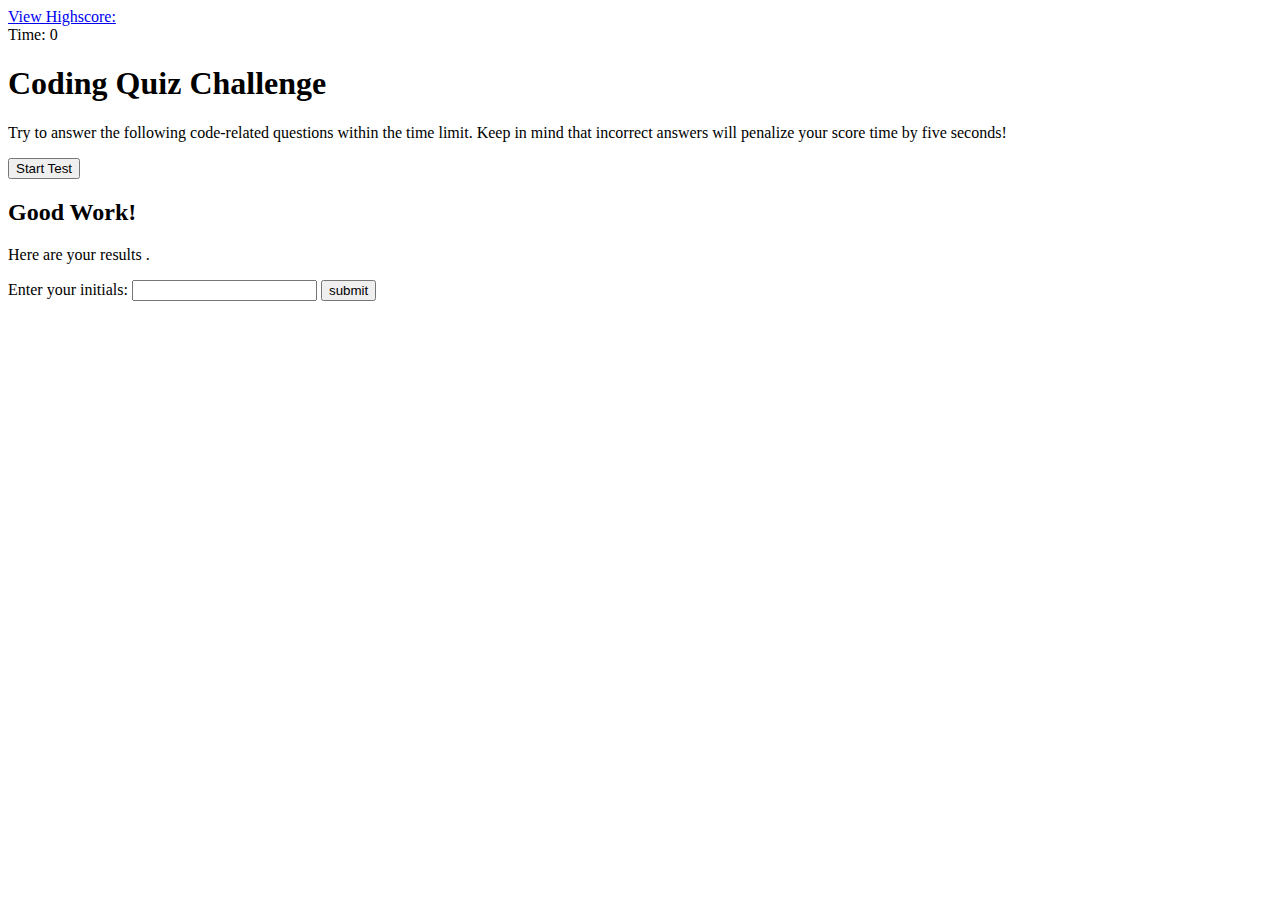
==== index.html @ d6ab4eda "initial commit" ====
<!DOCTYPE html>
<html lang="en">

<head>
  <meta charset="UTF-8" />
  <meta http-equiv="X-UA-Compatible" content="IE=edge" />
  <meta name="viewport" content="width=device-width, initial-scale=1.0" />
  <link rel="stylesheet" href="assets/reset.css" />
  <link href="https://cdn.jsdelivr.net/npm/bootstrap@5.1.0/dist/css/bootstrap.min.css" rel="stylesheet"
    integrity="sha384-KyZXEAg3QhqLMpG8r+8fhAXLRk2vvoC2f3B09zVXn8CA5QIVfZOJ3BCsw2P0p/We" crossorigin="anonymous">
  <link rel="stylesheet" type="text/css" href="./assets/style.css" />
  <link href="https://fonts.googleapis.com/css2?family=Fjalla+One&family=Libre+Baskerville&display=swap"
    rel="stylesheet">

  <title>API Coding Quiz</title>
</head>

<body>
  <header class="header">
    <div class="view-high-score"><a href="highscores.html"> View Highscore: </a><span class="high-score"></span></div>
    <div class="div-time">Time: <span class="time">0</span></div>
  </header>

  <main>
    <section>
      <div class="instructions">
        <h1>Coding Quiz Challenge</h1>
        <p>Try to answer the following code-related questions within the time limit. Keep in mind that incorrect answers
          will penalize your score time by five seconds! </p>
        <button type="button" class="start-button">Start Test</button>
      </div>
      <div class="test-area">
        <div class="questions" id="ques-tion">

        </div>
        <div id="choices" class="choices">

        </div>
        <div id="comment" class="comment"></div>
      </div>

      <div id="result-window" class="display">
        <h2>Good Work!</h2>
        <p>Here are your results <span class="results"></span>.</p>
        <form>
          Enter your initials: <input type="text" id="initials" maxlength="3">
          <button id="submit">submit</button>
        </form>
      </div>

    </section>

  </main>

  <script src="./assets/app.js"></script>
</body>

</html>
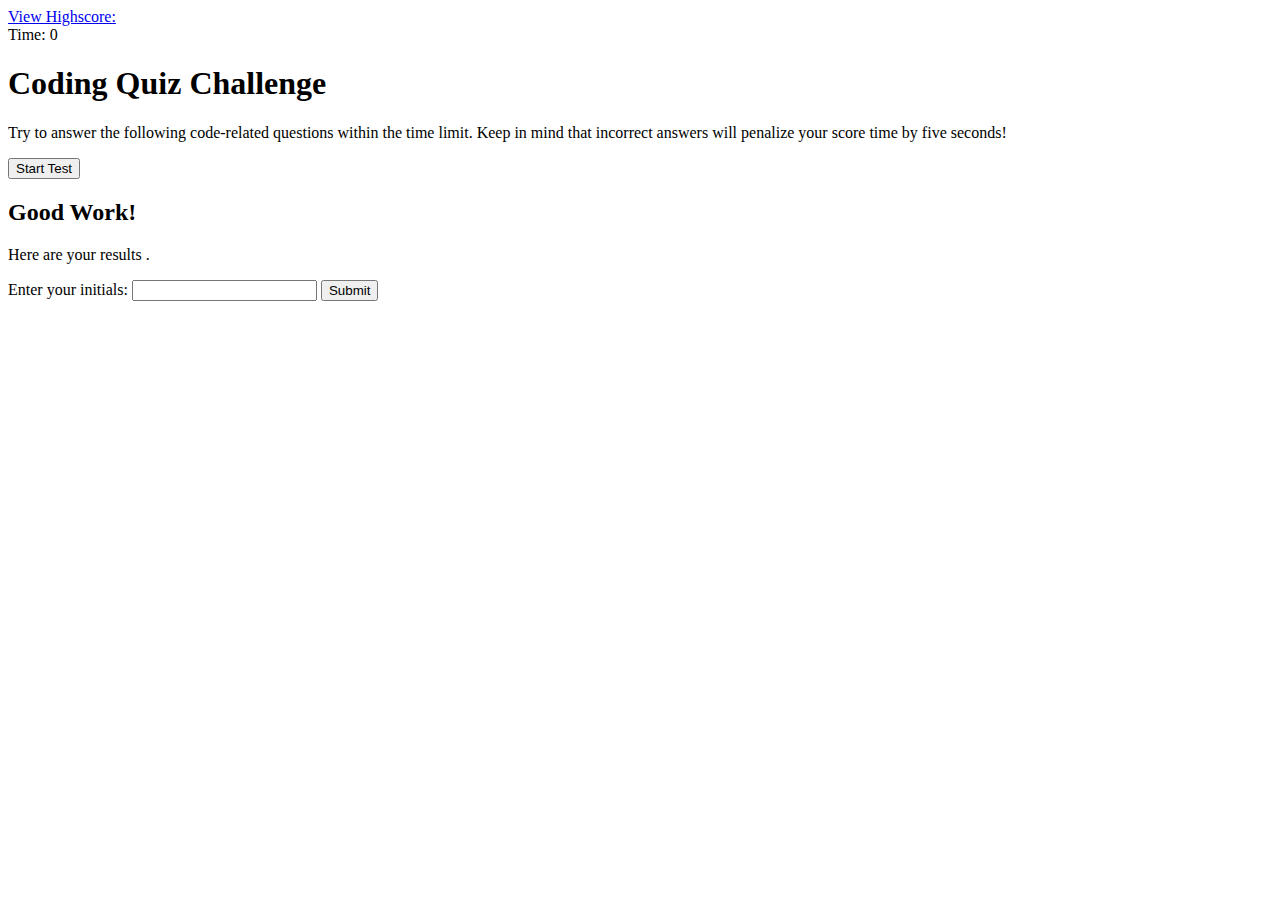
==== commit 9ea1f20a: "made minor changes and added scores JS" ====
--- a/index.html
+++ b/index.html
@@ -39,12 +39,12 @@
         <div id="comment" class="comment"></div>
       </div>
 
-      <div id="result-window" class="display">
+      <div id="result-window" class="result-screen">
         <h2>Good Work!</h2>
         <p>Here are your results <span class="results"></span>.</p>
         <form>
           Enter your initials: <input type="text" id="initials" maxlength="3">
-          <button id="submit">submit</button>
+          <button type="button" id="submit">Submit</button>
         </form>
       </div>
 
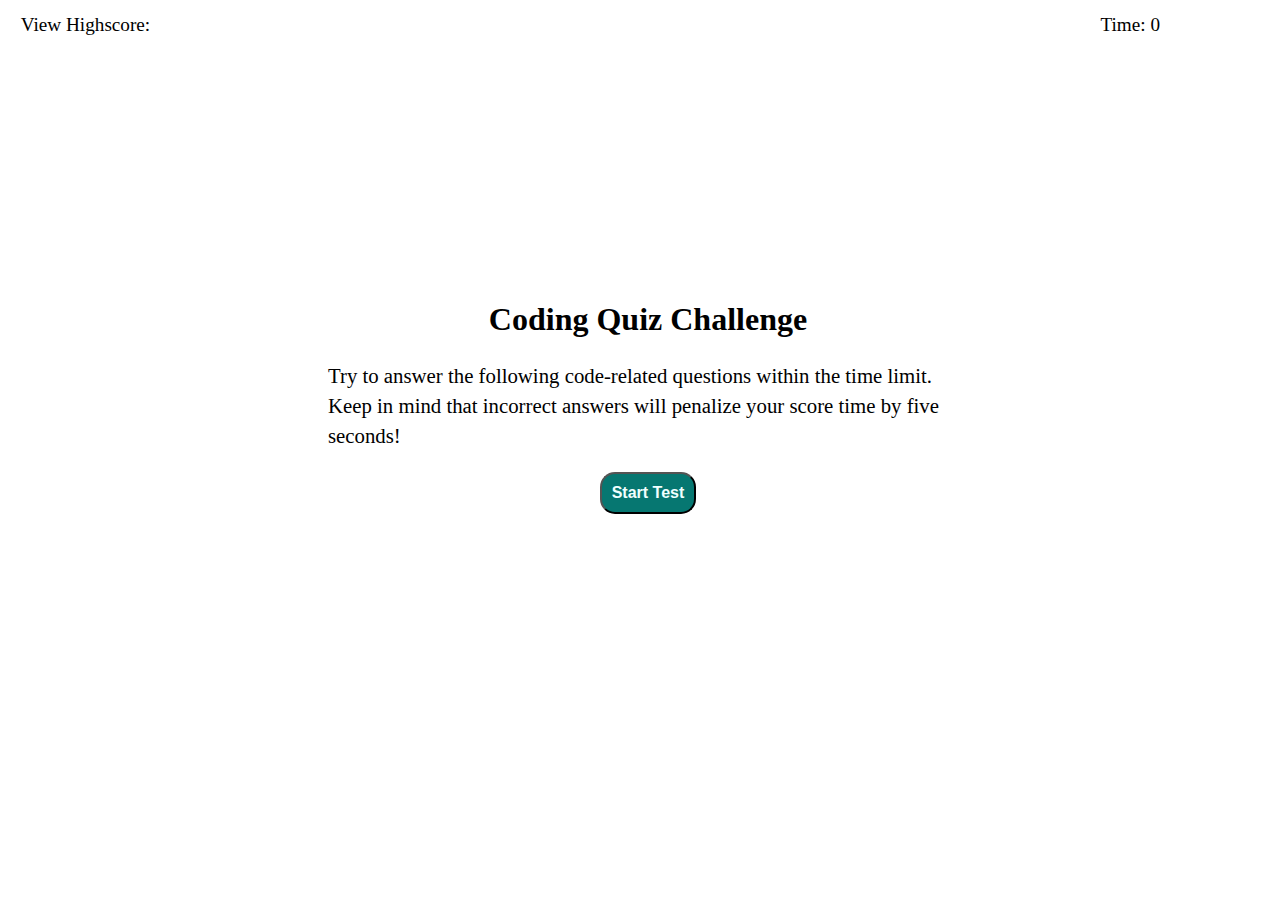
==== commit 80ecebee: "made final edits, fixed bugs with capturing scores, and updatede README" ====
--- a/index.html
+++ b/index.html
@@ -5,12 +5,13 @@
   <meta charset="UTF-8" />
   <meta http-equiv="X-UA-Compatible" content="IE=edge" />
   <meta name="viewport" content="width=device-width, initial-scale=1.0" />
-  <link rel="stylesheet" href="assets/reset.css" />
+  <link rel="stylesheet" href="assets/css/reset.css" />
   <link href="https://cdn.jsdelivr.net/npm/bootstrap@5.1.0/dist/css/bootstrap.min.css" rel="stylesheet"
     integrity="sha384-KyZXEAg3QhqLMpG8r+8fhAXLRk2vvoC2f3B09zVXn8CA5QIVfZOJ3BCsw2P0p/We" crossorigin="anonymous">
-  <link rel="stylesheet" type="text/css" href="./assets/style.css" />
+  <link rel="stylesheet" type="text/css" href="./Assets/css/style.css" />
   <link href="https://fonts.googleapis.com/css2?family=Fjalla+One&family=Libre+Baskerville&display=swap"
     rel="stylesheet">
+
 
   <title>API Coding Quiz</title>
 </head>
@@ -41,7 +42,7 @@
 
       <div id="result-window" class="result-screen">
         <h2>Good Work!</h2>
-        <p>Here are your results <span class="results"></span>.</p>
+        <p>Here are your results: <span class="results"></span>!</p>
         <form>
           Enter your initials: <input type="text" id="initials" maxlength="3">
           <button type="button" id="submit">Submit</button>
@@ -52,7 +53,7 @@
 
   </main>
 
-  <script src="./assets/app.js"></script>
+  <script src="./assets/script/script.js"></script>
 </body>
 
 </html>--- a/Assets/css/style.css
+++ b/Assets/css/style.css
@@ -0,0 +1,144 @@
+.header {
+  display: flex;
+  height: 15vh;
+  width: 100vw;
+  justify-content: space-between;
+  margin-bottom: 10vh;
+}
+
+.div-time {
+  margin-right: 10vw;
+  margin-top: 0.5vw;
+  font-size: 1.2rem;
+  font-family: "Libre-Baskerville", "Times New Roman", Times, serif;
+}
+
+.view-high-score {
+  margin-left: 1vw;
+  margin-top: 0.5vw;
+  font-size: 1.2rem;
+  font-family: "Libre-Baskerville", "Times New Roman", Times, serif;
+}
+a {
+  text-decoration: none;
+  color: black;
+}
+
+section {
+  display: flex;
+  flex-direction: column;
+  width: 100vw;
+  margin: 0 auto;
+}
+
+.instructions {
+  margin: 5vh 25vw;
+}
+
+.instructions h1 {
+  text-align: center;
+  line-height: 40px;
+  font-size: 2rem;
+  font-family: "Fjalla-One", "Times New Roman", Times, serif;
+}
+
+.instructions p {
+  line-height: 30px;
+  font-size: 1.3rem;
+  font-family: "Fjalla-One", "Times New Roman", Times, serif;
+}
+
+.test-area {
+  display: flex;
+  flex-direction: column;
+  padding: 50px;
+  height: 100%;
+  width: 50%;
+  align-items: center;
+  margin: 5vh 25vw;
+  /* border: 2px solid black; */
+  font-size: 1.3rem;
+  font-family: "Fjalla-One", "Times New Roman", Times, serif;
+}
+
+.questions {
+  margin-bottom: 40px;
+}
+
+.choices {
+  /* margin-top: 5%; */
+  display: flex;
+  flex-direction: column;
+  /* display: block; */
+}
+
+.selection {
+  margin-top: 5px;
+  display: block;
+  border: none;
+  background-color: transparent;
+  font-family: "Fjalla-One", "Times New Roman", Times, serif;
+  justify-content: left;
+}
+
+.start-button {
+  font-size: 16px;
+  background-color: #067771;
+  border-radius: 15px;
+  padding: 10px;
+  color: azure;
+  font-weight: bold;
+  display: block;
+  margin: 10px auto;
+}
+
+.comment {
+  margin-top: 20px;
+  width: 50%;
+  display: flex;
+  align-items: flex-end;
+  /* border-top: 2px solid #04fa04; */
+}
+
+.result-screen {
+  border: 2px solid black;
+  display: none;
+  width: 50%;
+  align-items: center;
+  margin: 5vh 25vw;
+  text-align: center;
+  font-family: "Fjalla-One", "Times New Roman", Times, serif;
+}
+
+.result-screen h2 {
+  line-height: 40px;
+  font-size: 2rem;
+}
+
+.result-screen p,
+form {
+  font-size: 1.3rem;
+}
+
+form button {
+  background-color: #067771;
+  border-radius: 10px;
+  padding: 10px;
+  color: azure;
+  font-weight: bold;
+  font-size: 1.2rem;
+  /* width: 10%; */
+}
+
+.display {
+  visibility: hidden;
+}
+
+.score-list {
+  margin: 30vh auto 0 auto;
+  width: 50vw;
+  height: auto;
+  font-family: "Fjalla-One", "Times New Roman", Times, serif;
+  line-height: 40px;
+  font-size: 2rem;
+}
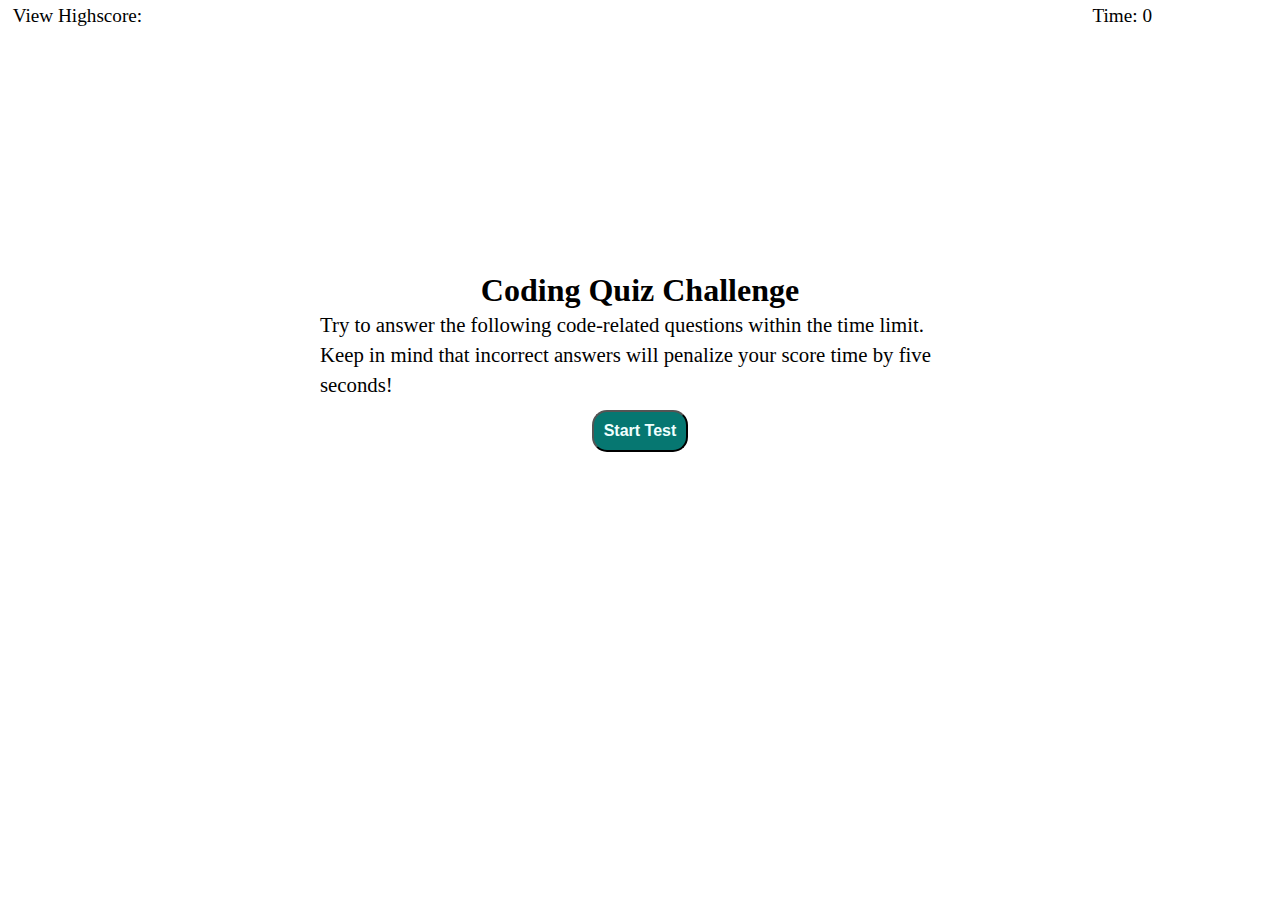
==== commit 383d9bbb: "debugging" ====
--- a/index.html
+++ b/index.html
@@ -5,7 +5,7 @@
   <meta charset="UTF-8" />
   <meta http-equiv="X-UA-Compatible" content="IE=edge" />
   <meta name="viewport" content="width=device-width, initial-scale=1.0" />
-  <link rel="stylesheet" href="assets/css/reset.css" />
+  <link rel="stylesheet" href="./Assets/css/reset.css" />
   <link href="https://cdn.jsdelivr.net/npm/bootstrap@5.1.0/dist/css/bootstrap.min.css" rel="stylesheet"
     integrity="sha384-KyZXEAg3QhqLMpG8r+8fhAXLRk2vvoC2f3B09zVXn8CA5QIVfZOJ3BCsw2P0p/We" crossorigin="anonymous">
   <link rel="stylesheet" type="text/css" href="./Assets/css/style.css" />
@@ -53,7 +53,7 @@
 
   </main>
 
-  <script src="./assets/script/script.js"></script>
+  <script src="./Assets/script/script.js"></script>
 </body>
 
 </html>